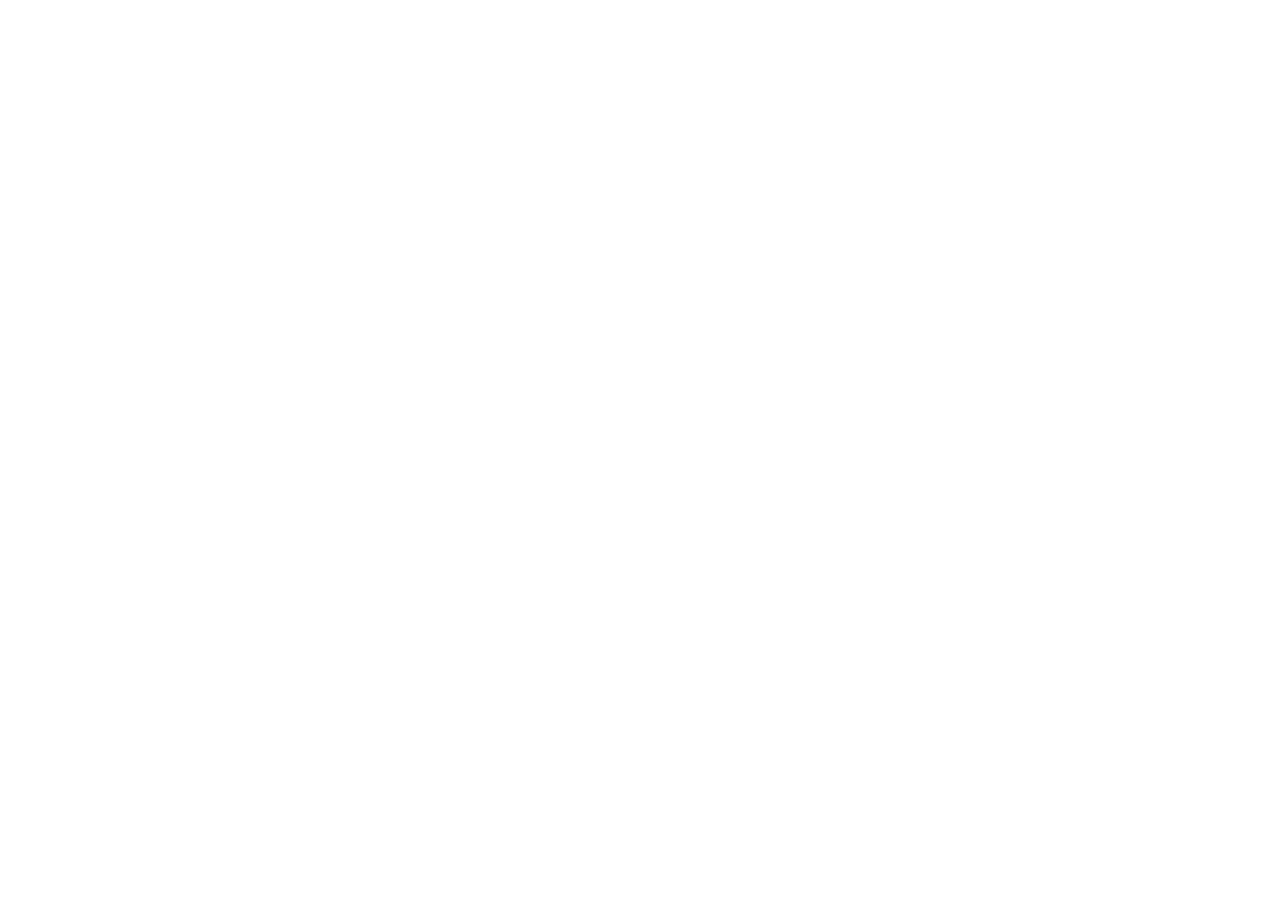
==== Project/index.html @ 75628482 "создали структуру проекта и сверстали шапку сайта" ====
<!DOCTYPE html>
<html lang="ru">
<head>
  <meta charset="UTF-8">
  <meta http-equiv="X-UA-Compatible" content="IE=edge">
  <meta name="viewport" content="width=device-width, initial-scale=1.0">
  <title>Project</title>
  <link rel="stylesheet" href="./assets/css/normalize.css">
  <link rel="stylesheet" href="./assets/css/style.css">
  <link rel="icon" href="./assets/img/favicon.png">
  <script defer src="./assets/js/main.js"></script>
</head>
<body>
  
</body>
</html>
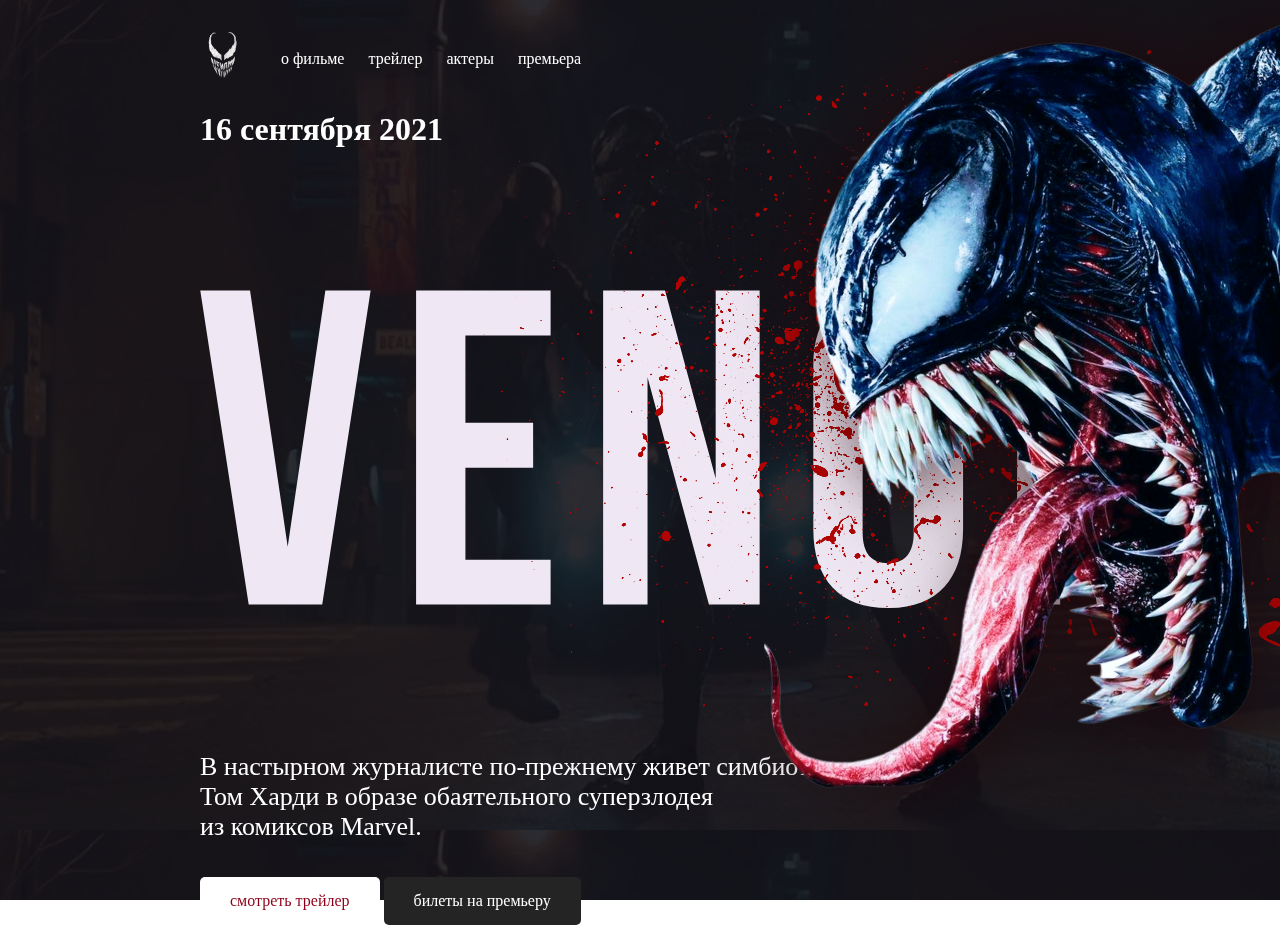
==== commit c5e77b38: "part 1. Create glavniy page. my english ne ochen" ====
--- a/Project/index.html
+++ b/Project/index.html
@@ -11,6 +11,30 @@
   <script defer src="./assets/js/main.js"></script>
 </head>
 <body>
-  
+  <header>
+    <img src="./assets/img/logo.png" alt="logo" class="logo"> 
+    <nav>
+      <a href="#">о фильме</a>
+      <a href="#">трейлер</a>
+      <a href="#">актеры</a>
+      <a href="#">премьера</a>
+    </nav>
+  </header>
+  <main>
+    <h1 class="gap-16px">16 сентября 2021</h1>
+    <img src="./assets/img/Venom 2.svg" alt="" class="Venom-Word">
+    <p>В настырном журналисте по-прежнему живет симбиот. <br>
+      Том Харди в образе обаятельного суперзлодея <br>
+      из комиксов Marvel.</p> 
+             <img src="./assets/img/image 3.png" alt="" class="blood">
+    <img src="./assets/img/68e2a348ecc242a74a3c276f60e1b1ee-removebg 1.png" alt="" class="Venom">
+  </main> 
+
+    <section>
+      <input type="submit" class="btn1" value="смотреть трейлер" >
+      <input type="submit" class="btn2" value="билеты на премьеру">
+    </section> 
+
+
 </body>
 </html>--- a/Project/assets/css/style.css
+++ b/Project/assets/css/style.css
@@ -0,0 +1,77 @@
+body{
+    width: 100%;
+    background:url(../img/image\ 2.png) ;
+    position: fixed;
+}
+
+header{
+    display: flex;
+}
+
+h1{
+    margin: 0px 0px 0px 200px;
+color:#fff;
+}
+
+p{
+    font-size: 26px;
+    margin: 0px 25px 20px 200px;
+    color: #fff;
+}
+
+.logo {
+    margin: 20px 25px 20px 200px;
+    width: 46px;
+    height: 71px;
+    top: 40px;
+    left: 110px;
+
+}
+
+
+
+.btn2{
+    border-radius: 5px;
+    border: 0px ;
+    color:  #fff;
+    background-color: #242424;
+    padding: 15px 30px;
+}
+
+.btn1{
+    
+    border-radius: 5px;
+    border: 0px ;
+    color:  #8D0019;
+    background-color: #fff;
+    margin: 15px 0px 15px 200px;
+    padding: 15px 30px;
+}
+
+nav{
+    margin: 50px 25px 20px 0px;
+}
+
+a{
+    
+    padding: 10px;
+    text-decoration: none;
+    color:white;
+    visibility: 50%;
+}
+.blood{
+     position: absolute;
+    right: 0px;
+    top:0px;
+}
+
+.Venom-Word{
+    width: 1300px;
+    height: 600px;
+    margin: 0px 0px 0px 200px;
+}
+.Venom{
+    position: absolute;
+    right: 0px;
+   top: 0px;
+}